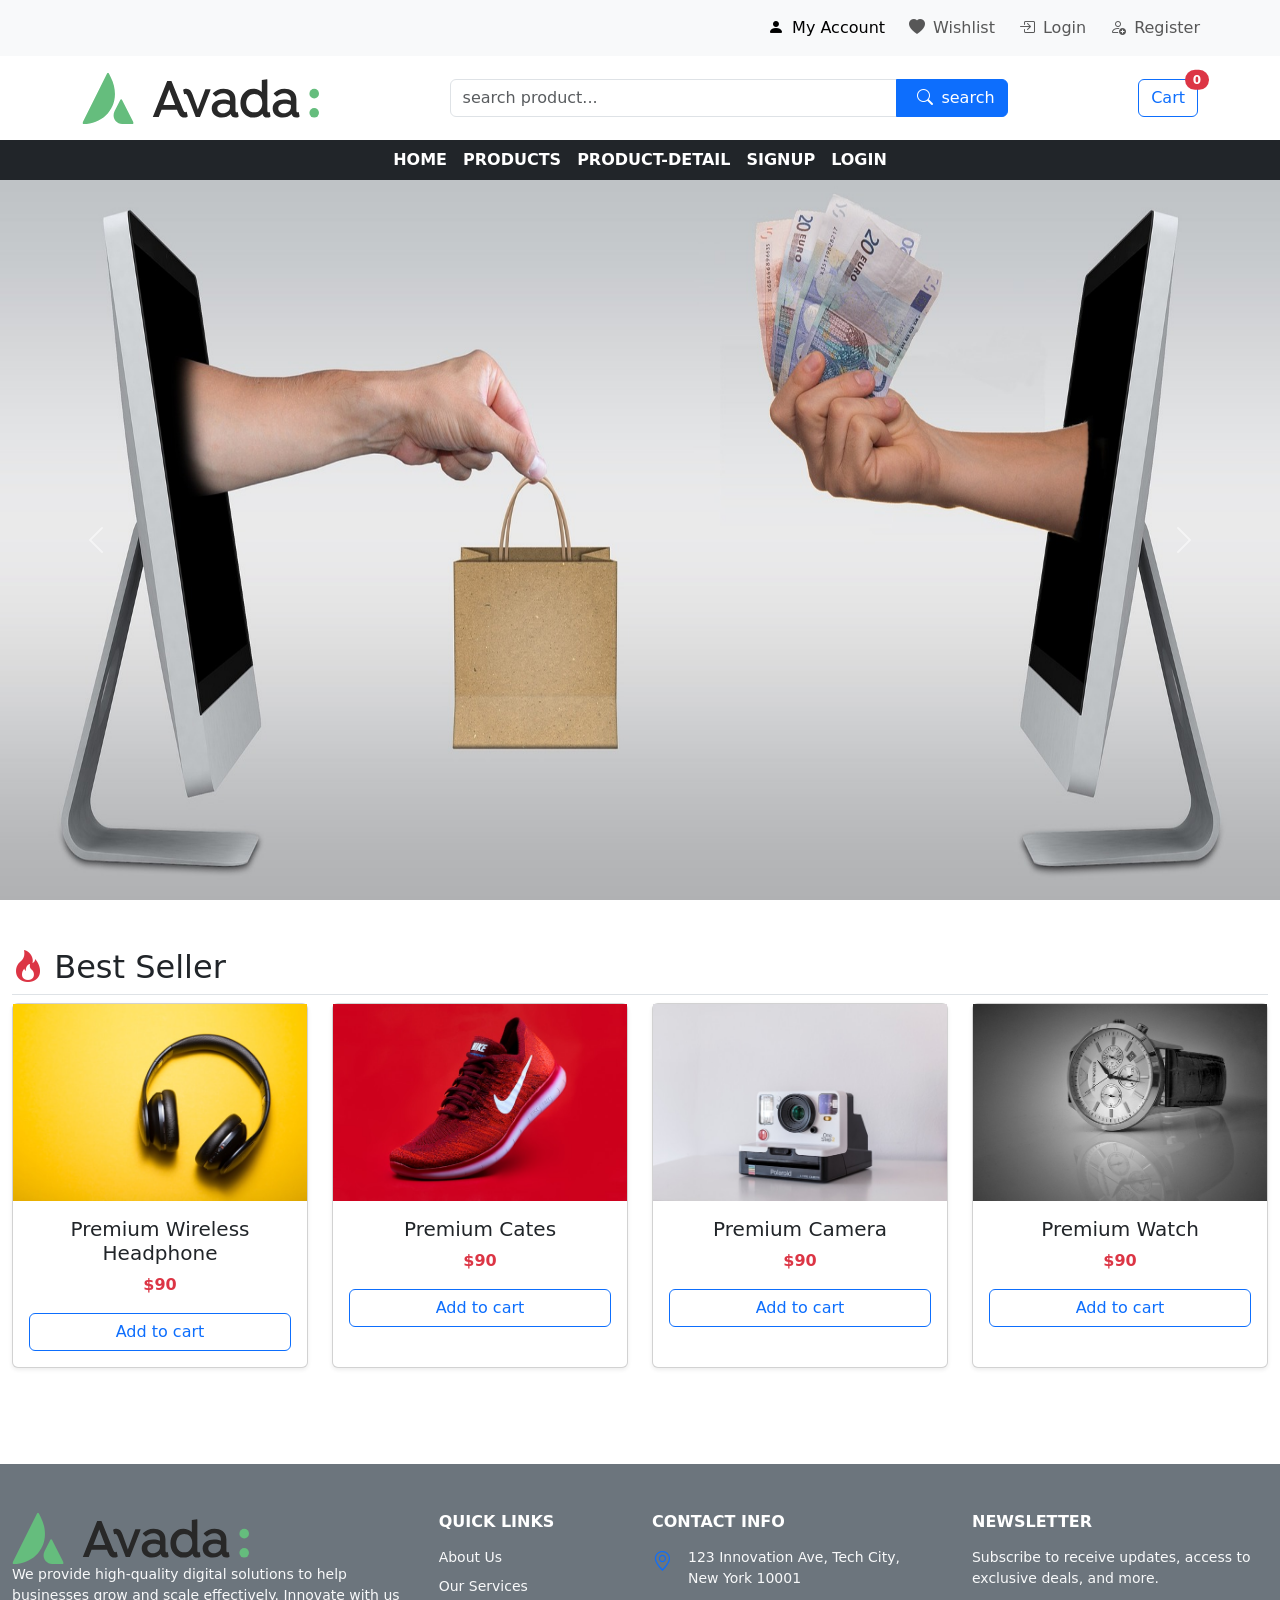
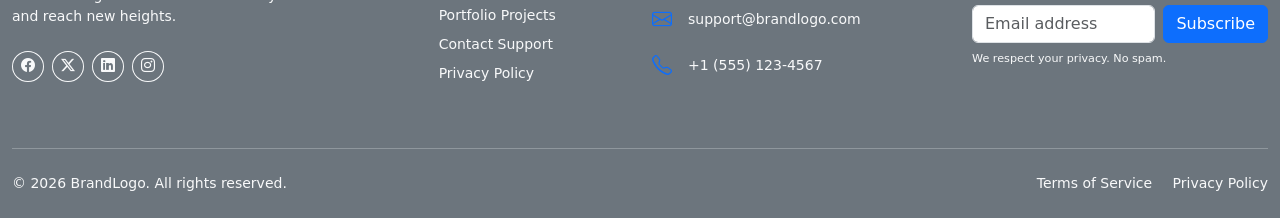
==== index.html @ 193a9855 "first commit" ====
<!doctype html>
<html lang="en">
  <head>
    <meta charset="utf-8">
    <meta name="viewport" content="width=device-width, initial-scale=1">
    <title>Ecommerce</title>
    <link
      href="https://cdn.jsdelivr.net/npm/bootstrap@5.3.8/dist/css/bootstrap.min.css"
      rel="stylesheet"
      integrity="sha384-sRIl4kxILFvY47J16cr9ZwB07vP4J8+LH7qKQnuqkuIAvNWLzeN8tE5YBujZqJLB"
      crossorigin="anonymous">

    <!-- custom css link  -->
    <link rel="stylesheet" href="Assets/css/style.css">
    <link rel="stylesheet"
      href="https://cdn.jsdelivr.net/npm/bootstrap-icons@1.13.1/font/bootstrap-icons.min.css">
  </head>
  <body>
    <header id="header-section" class="bg-light">
      <div class="container-fluid">
        <nav class="navbar navbar-expand-lg">
          <div class="container-fluid">

            <button class="navbar-toggler" type="button"
              data-bs-toggle="collapse" data-bs-target="#navbarNav"
              aria-controls="navbarNav" aria-expanded="false"
              aria-label="Toggle navigation">
              <span class="navbar-toggler-icon"></span>
            </button>
            <div class="collapse navbar-collapse" id="navbarNav">
              <ul class="navbar-nav ms-auto mx-5">
                <li class="nav-item">
                  <a class="nav-link active" aria-current="page"
                    href="#"><i class="bi bi-person-fill mx-2 "></i>My
                    Account</a>
                </li>
                <li class="nav-item">
                  <a class="nav-link" href="#"><i
                      class="bi bi-heart-fill mx-2 "></i>Wishlist</a>
                </li>
                <li class="nav-item">
                  <a class="nav-link" href="#"><i
                      class="bi bi-box-arrow-in-right mx-2"></i>Login</a>
                </li>

                <li class="nav-item">
                  <a class="nav-link" href="#"><i
                      class="bi bi-person-add mx-2"></i>Register</a>
                </li>

              </ul>
            </div>
          </div>
        </nav>
      </div>
    </header>

    <section id="header-section2" class="py-3">
      <div class="container">
        <div class="d-flex justify-content-between align-items-center">
          <img src="Assets/img/avada-logo-svg.svg" alt>
          <div class="w-50">
            <div class="input-group">
              <input type="text" name class="form-control" id
                placeholder="search product...">
              <button class="btn btn-primary" type="button"><i
                  class="bi bi-search mx-2"></i>search</button>
            </div>
          </div>
          <div>
            <button class="btn btn-outline-primary position-relative mr-5">
              <i class="fas fa-shopping-cart"></i> Cart
              <span
                class="position-absolute top-0 start-100 translate-middle badge rounded-pill bg-danger ">0</span>
            </button>
          </div>
        </div>
      </div>
    </section>

    <section id="navber">
      <nav class="navbar navbar-expand-lg navbar-dark bg-dark sticky-top p-0">
        <div class="container-fluid">
          <button class="navbar-toggler my-2 ms-2" type="button"
            data-bs-toggle="collapse" data-bs-target="#mainMenu">
            <span class="navbar-toggler-icon"></span>
          </button>
          <div class="collapse navbar-collapse" id="mainMenu">
            <ul class="navbar-nav mx-auto text-uppercase fw-semibold">
              <li class="nav-item"><a class="nav-link text-white active"
                  href="index.html">Home</a></li>
              <li class="nav-item"><a class="nav-link text-white"
                  href="product.html">Products</a></li>
              <li class="nav-item"><a class="nav-link text-white"
                  href="details.html">Product-detail</a></li>
              <li class="nav-item"><a class="nav-link text-white"
                  href="signup.html">Signup</a></li>
              <li class="nav-item"><a class="nav-link text-white"
                  href="login.html">Login</a></li>
            </ul>
          </div>
        </div>
      </nav>
    </section>

    <section id="banner-section">
      <div class="container-fluid p-0">
        <div id="carouselExampleAutoplaying" class="carousel slide"
          data-bs-ride="carousel">
          <div class="carousel-inner">
            <div class="carousel-item active">
              <img src="Assets/img/banner-1.jpg" class="d-block w-100"
                alt="...">
            </div>
            <div class="carousel-item">
              <img src="Assets/img/banner-2.jpg" class="d-block w-100"
                alt="...">
            </div>
            <div class="carousel-item">
              <img src="Assets/img/banner-3.jpg" class="d-block w-100"
                alt="...">
            </div>
          </div>
          <button class="carousel-control-prev" type="button"
            data-bs-target="#carouselExampleAutoplaying" data-bs-slide="prev">
            <span class="carousel-control-prev-icon" aria-hidden="true"></span>
            <span class="visually-hidden">Previous</span>
          </button>
          <button class="carousel-control-next" type="button"
            data-bs-target="#carouselExampleAutoplaying" data-bs-slide="next">
            <span class="carousel-control-next-icon" aria-hidden="true"></span>
            <span class="visually-hidden">Next</span>
          </button>
        </div>
      </div>
    </section>

    <section id="best-seller" class="py-5">
      <div class="container-fluid">
        <div>
          <h2 class="border-bottom pb-2"><i class="bi bi-fire text-danger"></i>
            Best Seller </h2>
        </div>
        <div class="row">
          <div class="col-md-3">
            <div class="card h-100 product-card shadow-sm">
              <img src="Assets/img/best product 1.jpg" alt="">
              <div class="card-body text-center">
                <h5 class="card-title ">Premium Wireless Headphone</h5>
                <p class="text-danger card-text fw-bold">$90</p>
                <button class="btn btn-outline-primary w-100">Add to cart</button>
              </div>

            </div>
          </div>

          <div class="col-md-3">
            <div class="card h-100 product-card shadow-sm">
              <img src="Assets/img/best product 2.jpg" alt="">
              <div class="card-body text-center">
                <h5 class="card-title ">Premium Cates</h5>
                <p class="text-danger card-text fw-bold">$90</p>
                <button class="btn btn-outline-primary w-100">Add to cart</button>
              </div>

            </div>
          </div>


          <div class="col-md-3">
            <div class="card h-100 product-card shadow-sm">
              <img src="Assets/img/best product 3.jpg" alt="">
              <div class="card-body text-center">
                <h5 class="card-title ">Premium Camera</h5>
                <p class="text-danger card-text fw-bold">$90</p>
                <button class="btn btn-outline-primary w-100">Add to cart</button>
              </div>

            </div>
          </div>


          <div class="col-md-3">
            <div class="card h-100 product-card shadow-sm">
              <img src="Assets/img/Watch.jpg" alt="">
              <div class="card-body text-center">
                <h5 class="card-title ">Premium Watch</h5>
                <p class="text-danger card-text fw-bold">$90</p>
                <button class="btn btn-outline-primary w-100">Add to cart</button>
              </div>

            </div>
          </div>
        </div>
      </div>
    </section>

    <!-- Big Custom Footer -->
    <footer class="bg-secondary text-light pt-5 pb-4 mt-5">
      <div class="container-fluid">
        <div class="row gy-5">

          <!-- Column 1: Brand & About -->
          <div class="col-lg-4 col-md-6">
            <img src="Assets/img/avada-logo-svg.svg" alt class>
            <p class="text-light small mb-4">We provide high-quality digital
              solutions to help businesses grow and scale effectively. Innovate
              with us and reach new heights.</p>
            <div class="d-flex gap-2">
              <a href="#"
                class="btn btn-sm btn-outline-light rounded-circle"><i
                  class="bi bi-facebook"></i></a>
              <a href="#"
                class="btn btn-sm btn-outline-light rounded-circle"><i
                  class="bi bi-twitter-x"></i></a>
              <a href="#"
                class="btn btn-sm btn-outline-light rounded-circle"><i
                  class="bi bi-linkedin"></i></a>
              <a href="#"
                class="btn btn-sm btn-outline-light rounded-circle"><i
                  class="bi bi-instagram"></i></a>
            </div>
          </div>

          <!-- Column 2: Quick Links -->
          <div class="col-lg-2 col-md-6">
            <h6
              class="text-white mb-3 text-uppercase fw-bold tracking-wide">Quick
              Links</h6>
            <ul
              class="list-unstyled small text-light d-flex flex-column gap-2">
              <li><a href="#"
                  class="text-light text-decoration-none hover-white transition-all">About
                  Us</a></li>
              <li><a href="#"
                  class="text-light text-decoration-none hover-white transition-all">Our
                  Services</a></li>
              <li><a href="#"
                  class="text-light text-decoration-none hover-white transition-all">Portfolio
                  Projects</a></li>
              <li><a href="#"
                  class="text-light text-decoration-none hover-white transition-all">Contact
                  Support</a></li>
              <li><a href="#"
                  class="text-light text-decoration-none hover-white transition-all">Privacy
                  Policy</a></li>
            </ul>
          </div>

          <!-- Column 3: Contact Info -->
          <div class="col-lg-3 col-md-6">
            <h6
              class="text-white mb-3 text-uppercase fw-bold tracking-wide">Contact
              Info</h6>
            <ul
              class="list-unstyled small text-light d-flex flex-column gap-3">
              <li class="d-flex gap-3 align-items-start">
                <i class="bi bi-geo-alt fs-5 text-primary"></i>
                <span>123 Innovation Ave, Tech City,<br>New York 10001</span>
              </li>
              <li class="d-flex gap-3 align-items-center">
                <i class="bi bi-envelope fs-5 text-primary"></i>
                <span>support@brandlogo.com</span>
              </li>
              <li class="d-flex gap-3 align-items-center">
                <i class="bi bi-telephone fs-5 text-primary"></i>
                <span>+1 (555) 123-4567</span>
              </li>
            </ul>
          </div>

          <!-- Column 4: Newsletter -->
          <div class="col-lg-3 col-md-6">
            <h6
              class="text-white mb-3 text-uppercase fw-bold tracking-wide">Newsletter</h6>
            <p class="text-light small mb-3">Subscribe to receive updates,
              access to exclusive deals, and more.</p>
            <form class="d-flex gap-2">
              <input type="email"
                class="form-control text-light text-light text-light"
                placeholder="Email address" required>
              <button class="btn btn-primary" type="submit">Subscribe</button>
            </form>
            <div class="form-text text-light mt-2"
              style="font-size: 0.7rem;">We respect your privacy. No spam.</div>
          </div>

        </div>

        <!-- Simple Footer Copyright -->
        <hr class="text-light mt-5 mb-4">
        <div class="row align-items-center">
          <div
            class="col-md-6 text-center text-md-start small text-light mb-3 mb-md-0">
            &copy; 2026 BrandLogo. All rights reserved.
          </div>
          <div class="col-md-6 text-center text-md-end small">
            <a href="#"
              class="text-light text-decoration-none me-3 hover-white">Terms
              of Service</a>
            <a href="#"
              class="text-light text-decoration-none hover-white">Privacy
              Policy</a>
          </div>
        </div>
      </div>
    </footer>

    <script
      src="https://cdn.jsdelivr.net/npm/bootstrap@5.3.8/dist/js/bootstrap.bundle.min.js"
      integrity="sha384-FKyoEForCGlyvwx9Hj09JcYn3nv7wiPVlz7YYwJrWVcXK/BmnVDxM+D2scQbITxI"
      crossorigin="anonymous"></script>
  </body>
</html>
---- Assets/css/style.css ----
*{
    margin: 0;
    padding: 0;
    box-sizing: border-box;
}

#banner-section img{
    height: 80vh;
}
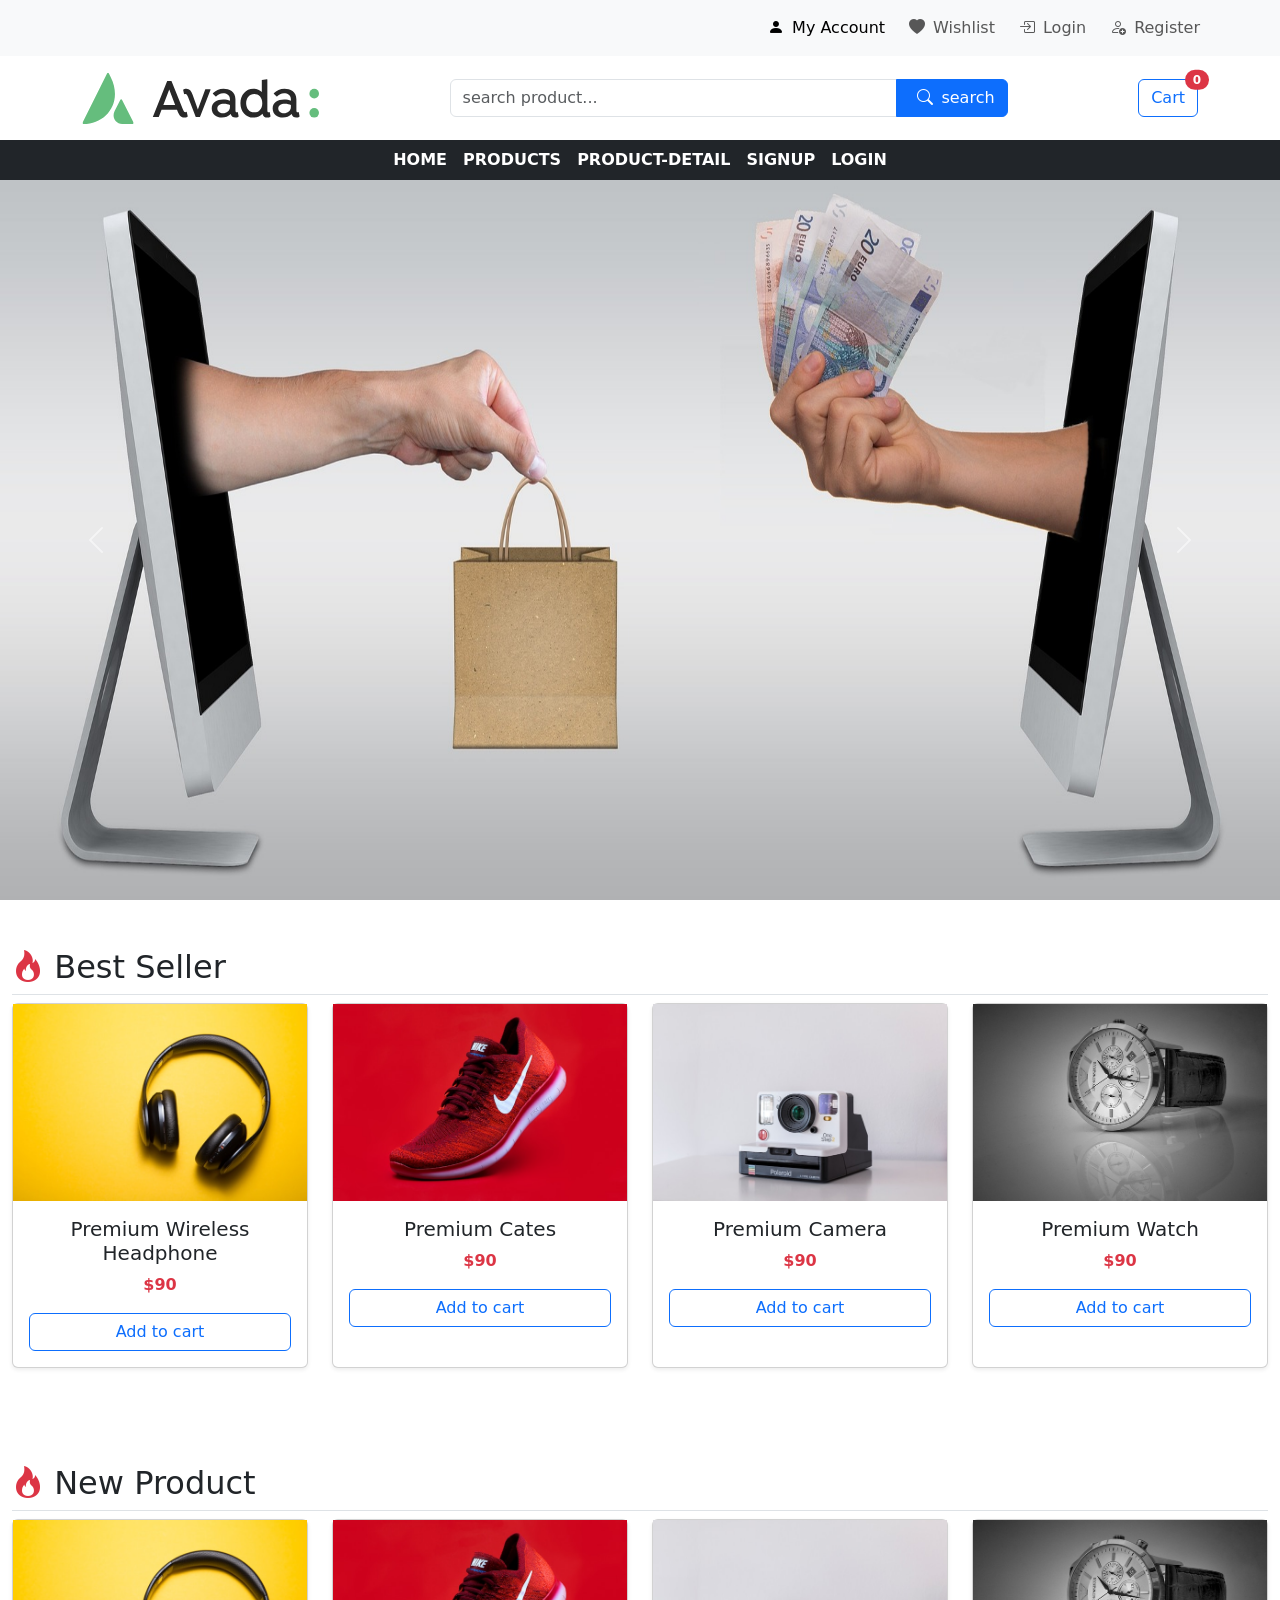
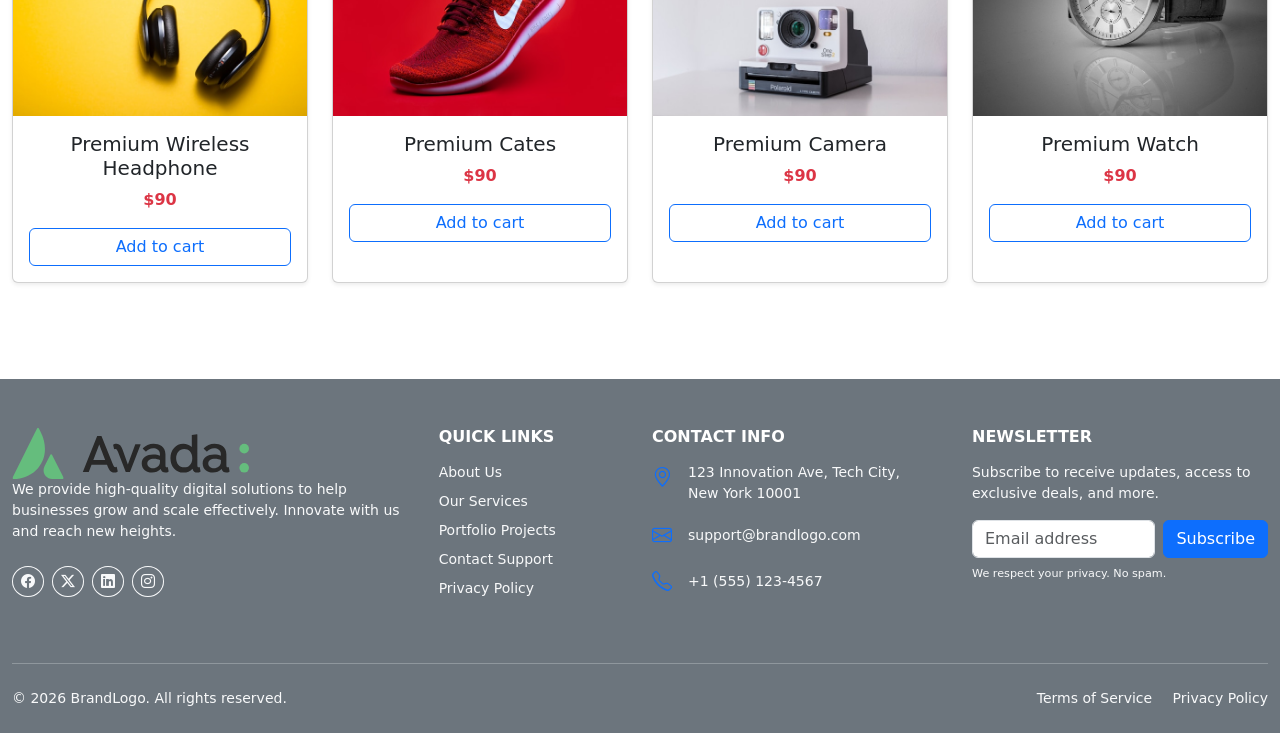
==== commit dcc9272a: "Updated new web pages" ====
--- a/index.html
+++ b/index.html
@@ -195,6 +195,67 @@
       </div>
     </section>
 
+    <section id="new-seller" class="py-5">
+      <div class="container-fluid">
+        <div>
+          <h2 class="border-bottom pb-2"><i class="bi bi-fire text-danger"></i>
+            New Product </h2>
+        </div>
+        <div class="row">
+          <div class="col-md-3">
+            <div class="card h-100 product-card shadow-sm">
+              <img src="Assets/img/best product 1.jpg" alt="">
+              <div class="card-body text-center">
+                <h5 class="card-title ">Premium Wireless Headphone</h5>
+                <p class="text-danger card-text fw-bold">$90</p>
+                <button class="btn btn-outline-primary w-100">Add to cart</button>
+              </div>
+
+            </div>
+          </div>
+
+          <div class="col-md-3">
+            <div class="card h-100 product-card shadow-sm">
+              <img src="Assets/img/best product 2.jpg" alt="">
+              <div class="card-body text-center">
+                <h5 class="card-title ">Premium Cates</h5>
+                <p class="text-danger card-text fw-bold">$90</p>
+                <button class="btn btn-outline-primary w-100">Add to cart</button>
+              </div>
+
+            </div>
+          </div>
+
+
+          <div class="col-md-3">
+            <div class="card h-100 product-card shadow-sm">
+              <img src="Assets/img/best product 3.jpg" alt="">
+              <div class="card-body text-center">
+                <h5 class="card-title ">Premium Camera</h5>
+                <p class="text-danger card-text fw-bold">$90</p>
+                <button class="btn btn-outline-primary w-100">Add to cart</button>
+              </div>
+
+            </div>
+          </div>
+
+
+          <div class="col-md-3">
+            <div class="card h-100 product-card shadow-sm">
+              <img src="Assets/img/Watch.jpg" alt="">
+              <div class="card-body text-center">
+                <h5 class="card-title ">Premium Watch</h5>
+                <p class="text-danger card-text fw-bold">$90</p>
+                <button class="btn btn-outline-primary w-100">Add to cart</button>
+              </div>
+
+            </div>
+          </div>
+        </div>
+      </div>
+    </section>
+
+
     <!-- Big Custom Footer -->
     <footer class="bg-secondary text-light pt-5 pb-4 mt-5">
       <div class="container-fluid">
